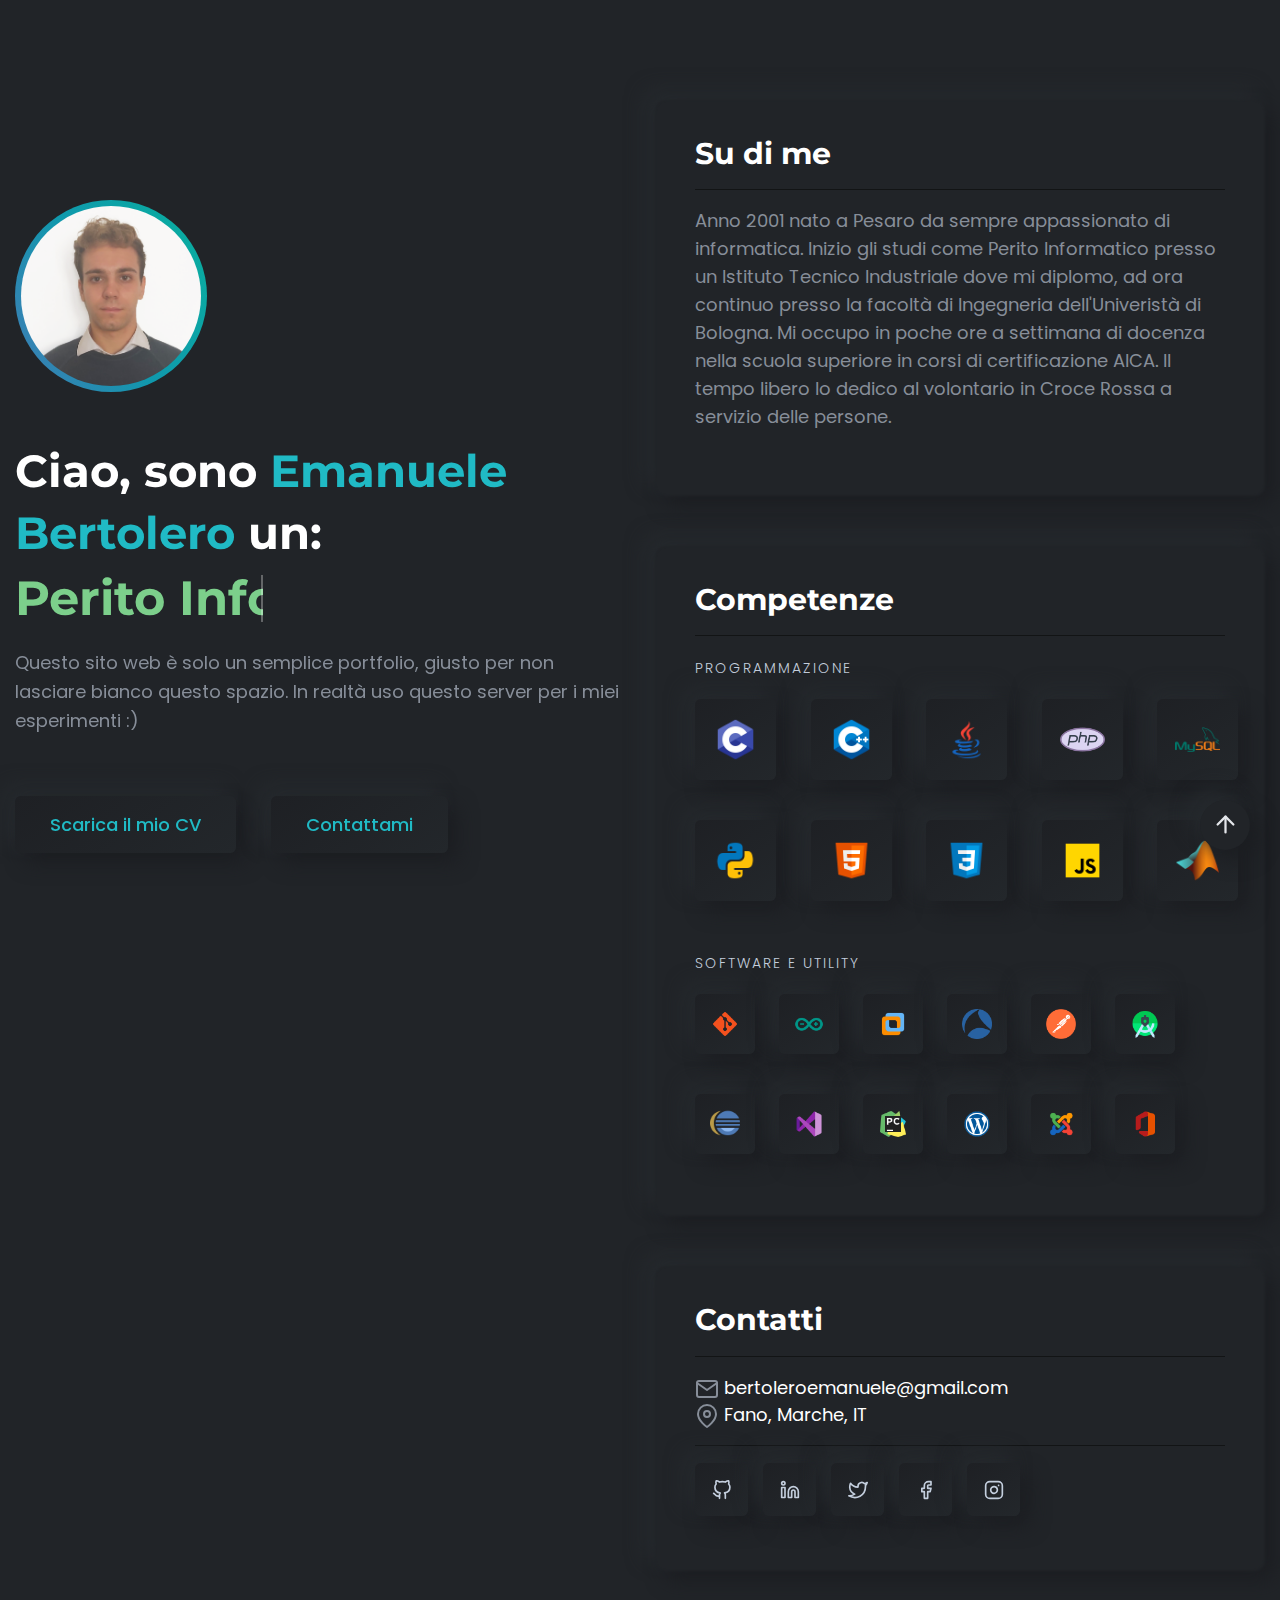
==== index.html @ 9f3b259e "Added a site" ====
<!DOCTYPE html>
<html lang="en">

<head>
    <meta charset="utf-8">
    <meta http-equiv="x-ua-compatible" content="ie=edge">
    <title>Emanuele Bertolero</title>
    <meta name="robots" content="noindex, follow" />
    <meta name="description" content="">
    <meta name="viewport" content="width=device-width, initial-scale=1, shrink-to-fit=no">
    <!-- Favicon -->
    <link rel="shortcut icon" type="image/x-icon" href="assets/images/favicon.ico">
    <!-- CSS 
    ============================================ -->
    <link rel="stylesheet" href="assets/css/vendor/bootstrap.min.css">
    <link rel="stylesheet" href="assets/css/vendor/slick.css">
    <link rel="stylesheet" href="assets/css/vendor/slick-theme.css">
    <link rel="stylesheet" href="assets/css/vendor/aos.css">
    <link rel="stylesheet" href="assets/css/plugins/feature.css">
    <!-- Style css -->
    <link rel="stylesheet" href="assets/css/style.css">
</head>


<body class="template-color-1 home-sticky spybody" data-spy="scroll" data-target=".navbar-example2" data-offset="150">
    <main class="main-page-wrapper">
        <!-- start slider area -->
        <div class="rn-slider-area">
            <div class="container">
                <div class="row row--30 pt--100 pt_sm--50">
                    <div class="col-lg-6">
                        <div class="d-flex flex-wrap align-content-start h-100">
                            <div class="sticky-top-slider position-sticky sticky-top rbt-sticky-top-adjust-two">
                                <div class="banner-details-wrapper-sticky slide">
                                    <div class="thumbnail gradient-border gradient-animation" style="margin-bottom: 18px;padding: 6px; display: inline-block;">
                                        <img id="border" class="gradient-border" src="assets/images/logo/emanuele.png" alt="Personal Portfolio" style="border: none !important; box-shadow: none !important;">
                                    </div>
                                    <div class="banner-title-area pt--30">
                                        <h1 class="title">Ciao, sono <span>Emanuele <br> Bertolero</span> un: <br>
                                            <span class="header-caption" id="page-top">
                                                <span class="cd-headline clip is-full-width">
                                                    <span class="cd-words-wrapper" style="width: 238.399px; overflow: hidden; color: #7CCF8B !important">
                                                        <b class="is-visible">Perito Informatico</b>
                                                        <b class="is-hidden">Studente di Ingegneria</b>
                                                    </span>
                                            </span>
                                            </span>
                                        </h1>
                                        <p class="disc">Questo sito web è solo un semplice portfolio, giusto per non lasciare bianco questo spazio. In realtà uso questo server per i miei esperimenti :)</p>
                                    </div>
                                    <div class="button-group text-center text-md-left pt--60 pt_md--40 pt_sm--40">
                                        <a class="rn-btn" href="#"><span>Scarica il mio CV</span></a>
                                        <a class="rn-btn" href="#contacts"><span>Contattami</span></a>
                                    </div>
                                </div>
                            </div>
                        </div>
                    </div>
                    <div class="col-lg-6">
                        <div class="sticky-home-wrapper">

                            <!-- about area -->
                            <div class="rn-about-area section-height">
                                <div class="inner">
                                    <h5 class="title">
                                        Su di me
                                    </h5>
                                    <p class="about-disc">
                                        Anno 2001 nato a Pesaro da sempre appassionato di informatica.
                                        Inizio gli studi come Perito Informatico presso un Istituto Tecnico Industriale dove mi diplomo,
                                        ad ora continuo presso la facoltà di Ingegneria dell'Univeristà di Bologna.
                                        Mi occupo in poche ore a settimana di docenza nella scuola superiore in corsi di certificazione AICA.
                                        Il tempo libero lo dedico al volontario in Croce Rossa a servizio delle persone.
                                    </p>
                                </div>
                            </div>
                            <!-- about area end -->

                            <!-- Start skiull area -->
                            <div class="rn-skill-area section-height">
                                <div class="inner slide">
                                    <h5 class="title">
                                        Competenze
                                    </h5>
                                    <div class="skill-share-inner pt--100">
                                        <span class="title">Programmazione</span>
                                        <ul class="skill-share d-flex liststyle">
                                            <li title="C"><img src="assets/images/icons/c.png" alt="C"></li>
                                            <li title="C++"><img src="assets/images/icons/c++.png" alt="C++"></li>
                                            <li title="Java"><img src="assets/images/icons/java.png" alt="Java"></li>
                                            <li title="PHP"><img src="assets/images/icons/php.png" alt="PHP"></li>
                                            <li title="MySQL"><img src="assets/images/icons/mysql.png" alt="MySQL"></li>
                                            <li title="Python"><img src="assets/images/icons/python.png" alt="Python"></li>
                                            <li title="HTML"><img src="assets/images/icons/html5.png" alt="HTML 5"></li>
                                            <li title="CSS"><img src="assets/images/icons/css3.png" alt="CSS 3"></li>
                                            <li title="JavaScript"><img src="assets/images/icons/js.png" alt="JS"></li>
                                            <li title="MatLab"><img src="assets/images/icons/matlab.png" alt="MatLab"></li>
                                        </ul>
                                    </div>
                                    <div class="skill-share-inner skill-share-inner-width margin-top-25">
                                        <span class="title">Software e utility</span>
                                        <ul class="skill-share d-flex liststyle">
                                            <li title="Git"><img src="assets/images/icons/git.png" alt="Git"></li>
                                            <li title="Arduino"><img src="assets/images/icons/arduino.png" alt="Arduino"></li>
                                            <li title="VMWare"><img src="assets/images/icons/vmware.png" alt="VMWare"></li>
                                            <li title="Wireshark"><img src="assets/images/icons/wireshark.png" alt="Wireshark"></li>
                                            <li title="PostMan"><img src="assets/images/icons/postman.png" alt="PostMan"></li>
                                            <li title="Android Studio"><img src="assets/images/icons/androidstudio.png" alt="Android Studio"></li>
                                            <li title="Eclipse"><img src="assets/images/icons/eclipse.png" alt="Eclipse"></li>
                                            <li title="Visual Studio"><img src="assets/images/icons/vs.png" alt="Visual Studio"></li>
                                            <li title="PyCharm"><img src="assets/images/icons/pycharm.png" alt="PyCharm"></li>
                                            <li title="Wordpress"><img src="assets/images/icons/wordpress.png" alt="Wordpress"></li>
                                            <li title="Joomla"><img src="assets/images/icons/joomla.png" alt="Joomla"></li>
                                            <li title="Office"><img src="assets/images/icons/office.png" alt="Office"></li>
                                        </ul>
                                    </div>
                                </div>
                            </div>

                            
                            <!-- contacts area -->
                            <div class="rn-about-area section-height" id="contacts">
                                <div class="inner">
                                    <h5 class="title">
                                        Contatti
                                    </h5>
                                    <div class="user-info-footer">
                                        <div class="info">
                                            <svg xmlns="http://www.w3.org/2000/svg" width="24" height="24" viewBox="0 0 24 24" fill="none" stroke="currentColor" stroke-width="2" stroke-linecap="round" stroke-linejoin="round" class="feather feather-mail"><path d="M4 4h16c1.1 0 2 .9 2 2v12c0 1.1-.9 2-2 2H4c-1.1 0-2-.9-2-2V6c0-1.1.9-2 2-2z"></path><polyline points="22,6 12,13 2,6"></polyline></svg>
                                            <a href="mailto:bertoleroemanuele@gmail.com">bertoleroemanuele@gmail.com</a>
                                        </div>
                                        <div class="info">
                                            <svg xmlns="http://www.w3.org/2000/svg" width="24" height="24" viewBox="0 0 24 24" fill="none" stroke="currentColor" stroke-width="2" stroke-linecap="round" stroke-linejoin="round" class="feather feather-map-pin"><path d="M21 10c0 7-9 13-9 13s-9-6-9-13a9 9 0 0 1 18 0z"></path><circle cx="12" cy="10" r="3"></circle></svg>
                                            <span style="color: #ffffff;">Fano, Marche, IT</span>
                                        </div>                                       
                                    </div>
                                    <h5 class="title">
                                    </h5>
                                    <!-- social sharea area -->
                                    <div class="social-share-style-1 mt--40" style="border: none !important;padding: 0px !important; margin: 0px !important;">
                                        <ul class="social-share d-flex liststyle">
                                            <li class="github"><a href="https://github.com/brtmnl" target="_blank"><svg xmlns="http://www.w3.org/2000/svg" width="24" height="24" viewBox="0 0 24 24" fill="none" stroke="currentColor" stroke-width="2" stroke-linecap="round" stroke-linejoin="round" class="feather feather-github">
                                                <path d="M9 19c-5 1.5-5-2.5-7-3m14 6v-3.87a3.37 3.37 0 0 0-.94-2.61c3.14-.35 6.44-1.54 6.44-7A5.44 5.44 0 0 0 20 4.77 5.07 5.07 0 0 0 19.91 1S18.73.65 16 2.48a13.38 13.38 0 0 0-7 0C6.27.65 5.09 1 5.09 1A5.07 5.07 0 0 0 5 4.77a5.44 5.44 0 0 0-1.5 3.78c0 5.42 3.3 6.61 6.44 7A3.37 3.37 0 0 0 9 18.13V22"></path></svg></a>
                                            </li>
                                            <li class="linkedin"><a href="https://www.linkedin.com/in/emanuele-bertolero/" target="_blank"><svg xmlns="http://www.w3.org/2000/svg" width="24" height="24" viewBox="0 0 24 24" fill="none" stroke="currentColor" stroke-width="2" stroke-linecap="round" stroke-linejoin="round" class="feather feather-linkedin">
                                                <path d="M16 8a6 6 0 0 1 6 6v7h-4v-7a2 2 0 0 0-2-2 2 2 0 0 0-2 2v7h-4v-7a6 6 0 0 1 6-6z"></path>
                                                <rect x="2" y="9" width="4" height="12"></rect>
                                                <circle cx="4" cy="4" r="2"></circle>
                                            </svg></a>
                                            </li>
                                            <li class="twitter"><a href="https://twitter.com/brtmnl" target="_blank"><svg xmlns="http://www.w3.org/2000/svg" width="24" height="24" viewBox="0 0 24 24" fill="none" stroke="currentColor" stroke-width="2" stroke-linecap="round" stroke-linejoin="round" class="feather feather-twitter">
                                                <path d="M23 3a10.9 10.9 0 0 1-3.14 1.53 4.48 4.48 0 0 0-7.86 3v1A10.66 10.66 0 0 1 3 4s-4 9 5 13a11.64 11.64 0 0 1-7 2c9 5 20 0 20-11.5a4.5 4.5 0 0 0-.08-.83A7.72 7.72 0 0 0 23 3z"></path></svg></a>
                                            </li>
                                            <li class="facebook"><a href="https://www.facebook.com/brtmnl/" target="_blank"><svg xmlns="http://www.w3.org/2000/svg" width="24" height="24" viewBox="0 0 24 24" fill="none" stroke="currentColor" stroke-width="2" stroke-linecap="round" stroke-linejoin="round" class="feather feather-facebook">
                                                        <path d="M18 2h-3a5 5 0 0 0-5 5v3H7v4h3v8h4v-8h3l1-4h-4V7a1 1 0 0 1 1-1h3z"></path>
                                                    </svg></a>
                                            </li>
                                            <li class="instagram"><a href="https://www.instagram.com/brt.mnl/" target="_blank"><svg xmlns="http://www.w3.org/2000/svg" width="24" height="24" viewBox="0 0 24 24" fill="none" stroke="currentColor" stroke-width="2" stroke-linecap="round" stroke-linejoin="round" class="feather feather-instagram">
                                                        <rect x="2" y="2" width="20" height="20" rx="5" ry="5"></rect>
                                                        <path d="M16 11.37A4 4 0 1 1 12.63 8 4 4 0 0 1 16 11.37z"></path>
                                                        <line x1="17.5" y1="6.5" x2="17.51" y2="6.5"></line>
                                                    </svg></a>
                                            </li>
                                        </ul>
                                    </div>
                                    <!-- end -->
                            </div>
                            <!-- contacts area end -->

                        </div>
                    </div>
                </div>
            </div>
        </div>
        <!-- End slider area -->

        <!-- Back to  top Start -->
        <div class="backto-top">
            <div>
                <i data-feather="arrow-up"></i>
            </div>
        </div>
        <!-- Back to top end -->

    </main>
    <!-- JS ============================================ -->
    <script src="assets/js/vendor/jquery.js"></script>
    <script src="assets/js/vendor/modernizer.min.js"></script>
    <script src="assets/js/vendor/feather.min.js"></script>
    <script src="assets/js/vendor/slick.min.js"></script>
    <script src="assets/js/vendor/bootstrap.js"></script>
    <script src="assets/js/vendor/text-type.js"></script>
    <script src="assets/js/vendor/wow.js"></script>
    <script src="assets/js/vendor/aos.js"></script>
    <script src="assets/js/vendor/particles.js"></script>
    <!-- main JS -->
    <script src="assets/js/main.js"></script>
</body>

</html>
---- assets/css/plugins/feature.css ----
@font-face{font-family:'Feather';src:url('../../fonts/Feather.ttf?sdxovp') format('truetype'),url('../../fonts/Feather.woff?sdxovp') format('woff'),url('../../fonts/Feather.svg?sdxovp#Feather') format('svg');font-weight:normal;font-style:normal}[class^="feather-"],[class*=" feather-"]{font-family:'feather' !important;speak:none;font-style:normal;font-weight:normal;font-variant:normal;text-transform:none;line-height:1;-webkit-font-smoothing:antialiased;-moz-osx-font-smoothing:grayscale}.feather-activity:before{content:"\e900"}.feather-airplay:before{content:"\e901"}.feather-alecirclert-:before{content:"\e902"}.feather-alert-octagon:before{content:"\e903"}.feather-alert-triangle:before{content:"\e904"}.feather-align-center:before{content:"\e905"}.feather-align-justify:before{content:"\e906"}.feather-align-left:before{content:"\e907"}.feather-align-right:before{content:"\e908"}.feather-anchor:before{content:"\e909"}.feather-aperture:before{content:"\e90a"}.feather-archive:before{content:"\e90b"}.feather-arrow-down:before{content:"\e90c"}.feather-arrow-down-circle:before{content:"\e90d"}.feather-arrow-down-left:before{content:"\e90e"}.feather-arrow-down-right:before{content:"\e90f"}.feather-arrow-left:before{content:"\e910"}.feather-arrow-left-circle:before{content:"\e911"}.feather-arrow-right:before{content:"\e912"}.feather-arrow-right-circle:before{content:"\e913"}.feather-arrow-up:before{content:"\e914"}.feather-arrow-up-circle:before{content:"\e915"}.feather-arrow-up-left:before{content:"\e916"}.feather-arrow-up-right:before{content:"\e917"}.feather-at-sign:before{content:"\e918"}.feather-award:before{content:"\e919"}.feather-bar-chart:before{content:"\e91a"}.feather-bar-chart-2:before{content:"\e91b"}.feather-battery:before{content:"\e91c"}.feather-battery-charging:before{content:"\e91d"}.feather-bell:before{content:"\e91e"}.feather-bell-off:before{content:"\e91f"}.feather-bluetooth:before{content:"\e920"}.feather-bold:before{content:"\e921"}.feather-book:before{content:"\e922"}.feather-book-open:before{content:"\e923"}.feather-bookmark:before{content:"\e924"}.feather-box:before{content:"\e925"}.feather-briefcase:before{content:"\e926"}.feather-calendar:before{content:"\e927"}.feather-camera:before{content:"\e928"}.feather-camera-off:before{content:"\e929"}.feather-cast:before{content:"\e92a"}.feather-check:before{content:"\e92b"}.feather-check-circle:before{content:"\e92c"}.feather-check-square:before{content:"\e92d"}.feather-chevron-down:before{content:"\e92e"}.feather-chevron-left:before{content:"\e92f"}.feather-chevron-right:before{content:"\e930"}.feather-chevron-up:before{content:"\e931"}.feather-chevrons-down:before{content:"\e932"}.feather-chevrons-left:before{content:"\e933"}.feather-chevrons-right:before{content:"\e934"}.feather-chevrons-up:before{content:"\e935"}.feather-chrome:before{content:"\e936"}.feather-circle:before{content:"\e937"}.feather-clipboard:before{content:"\e938"}.feather-clock:before{content:"\e939"}.feather-cloud:before{content:"\e93a"}.feather-cloud-drizzle:before{content:"\e93b"}.feather-cloud-lightning:before{content:"\e93c"}.feather-cloud-off:before{content:"\e93d"}.feather-cloud-rain:before{content:"\e93e"}.feather-cloud-snow:before{content:"\e93f"}.feather-code:before{content:"\e940"}.feather-codepen:before{content:"\e941"}.feather-command:before{content:"\e942"}.feather-compass:before{content:"\e943"}.feather-copy:before{content:"\e944"}.feather-corner-down-left:before{content:"\e945"}.feather-corner-down-right:before{content:"\e946"}.feather-corner-left-down:before{content:"\e947"}.feather-corner-left-up:before{content:"\e948"}.feather-corner-right-down:before{content:"\e949"}.feather-corner-right-up:before{content:"\e94a"}.feather-corner-up-left:before{content:"\e94b"}.feather-corner-up-right:before{content:"\e94c"}.feather-cpu:before{content:"\e94d"}.feather-credit-card:before{content:"\e94e"}.feather-crop:before{content:"\e94f"}.feather-crosshair:before{content:"\e950"}.feather-database:before{content:"\e951"}.feather-delete:before{content:"\e952"}.feather-disc:before{content:"\e953"}.feather-dollar-sign:before{content:"\e954"}.feather-download:before{content:"\e955"}.feather-download-cloud:before{content:"\e956"}.feather-droplet:before{content:"\e957"}.feather-edit:before{content:"\e958"}.feather-edit-2:before{content:"\e959"}.feather-edit-3:before{content:"\e95a"}.feather-external-link:before{content:"\e95b"}.feather-eye:before{content:"\e95c"}.feather-eye-off:before{content:"\e95d"}.feather-facebook:before{content:"\e95e"}.feather-fast-forward:before{content:"\e95f"}.feather-feather:before{content:"\e960"}.feather-file:before{content:"\e961"}.feather-file-minus:before{content:"\e962"}.feather-file-plus:before{content:"\e963"}.feather-file-text:before{content:"\e964"}.feather-film:before{content:"\e965"}.feather-filter:before{content:"\e966"}.feather-flag:before{content:"\e967"}.feather-folder:before{content:"\e968"}.feather-folder-minus:before{content:"\e969"}.feather-folder-plus:before{content:"\e96a"}.feather-gift:before{content:"\e96b"}.feather-git-branch:before{content:"\e96c"}.feather-git-commit:before{content:"\e96d"}.feather-git-merge:before{content:"\e96e"}.feather-git-pull-request:before{content:"\e96f"}.feather-github:before{content:"\e970"}.feather-gitlab:before{content:"\e971"}.feather-globe:before{content:"\e972"}.feather-grid:before{content:"\e973"}.feather-hard-drive:before{content:"\e974"}.feather-hash:before{content:"\e975"}.feather-headphones:before{content:"\e976"}.feather-heart:before{content:"\e977"}.feather-help-circle:before{content:"\e978"}.feather-home:before{content:"\e979"}.feather-image:before{content:"\e97a"}.feather-inbox:before{content:"\e97b"}.feather-info:before{content:"\e97c"}.feather-instagram:before{content:"\e97d"}.feather-italic:before{content:"\e97e"}.feather-layers:before{content:"\e97f"}.feather-layout:before{content:"\e980"}.feather-life-buoy:before{content:"\e981"}.feather-link:before{content:"\e982"}.feather-link-2:before{content:"\e983"}.feather-linkedin:before{content:"\e984"}.feather-list:before{content:"\e985"}.feather-loader:before{content:"\e986"}.feather-lock:before{content:"\e987"}.feather-log-in:before{content:"\e988"}.feather-log-out:before{content:"\e989"}.feather-mail:before{content:"\e98a"}.feather-map:before{content:"\e98b"}.feather-map-pin:before{content:"\e98c"}.feather-maximize:before{content:"\e98d"}.feather-maximize-2:before{content:"\e98e"}.feather-menu:before{content:"\e98f"}.feather-message-circle:before{content:"\e990"}.feather-message-square:before{content:"\e991"}.feather-mic:before{content:"\e992"}.feather-mic-off:before{content:"\e993"}.feather-minimize:before{content:"\e994"}.feather-minimize-2:before{content:"\e995"}.feather-minus:before{content:"\e996"}.feather-minus-circle:before{content:"\e997"}.feather-minus-square:before{content:"\e998"}.feather-monitor:before{content:"\e999"}.feather-moon:before{content:"\e99a"}.feather-more-horizontal:before{content:"\e99b"}.feather-more-vertical:before{content:"\e99c"}.feather-move:before{content:"\e99d"}.feather-music:before{content:"\e99e"}.feather-navigation:before{content:"\e99f"}.feather-navigation-2:before{content:"\e9a0"}.feather-octagon:before{content:"\e9a1"}.feather-package:before{content:"\e9a2"}.feather-paperclip:before{content:"\e9a3"}.feather-pause:before{content:"\e9a4"}.feather-pause-circle:before{content:"\e9a5"}.feather-percent:before{content:"\e9a6"}.feather-phone:before{content:"\e9a7"}.feather-phone-call:before{content:"\e9a8"}.feather-phone-forwarded:before{content:"\e9a9"}.feather-phone-incoming:before{content:"\e9aa"}.feather-phone-missed:before{content:"\e9ab"}.feather-phone-off:before{content:"\e9ac"}.feather-phone-outgoing:before{content:"\e9ad"}.feather-pie-chart:before{content:"\e9ae"}.feather-play:before{content:"\e9af"}.feather-play-circle:before{content:"\e9b0"}.feather-plus:before{content:"\e9b1"}.feather-plus-circle:before{content:"\e9b2"}.feather-plus-square:before{content:"\e9b3"}.feather-pocket:before{content:"\e9b4"}.feather-power:before{content:"\e9b5"}.feather-printer:before{content:"\e9b6"}.feather-radio:before{content:"\e9b7"}.feather-refresh-ccw:before{content:"\e9b8"}.feather-refresh-cw:before{content:"\e9b9"}.feather-repeat:before{content:"\e9ba"}.feather-rewind:before{content:"\e9bb"}.feather-rotate-ccw:before{content:"\e9bc"}.feather-rotate-cw:before{content:"\e9bd"}.feather-rss:before{content:"\e9be"}.feather-save:before{content:"\e9bf"}.feather-scissors:before{content:"\e9c0"}.feather-search:before{content:"\e9c1"}.feather-send:before{content:"\e9c2"}.feather-server:before{content:"\e9c3"}.feather-settings:before{content:"\e9c4"}.feather-share:before{content:"\e9c5"}.feather-share-2:before{content:"\e9c6"}.feather-shield:before{content:"\e9c7"}.feather-shield-off:before{content:"\e9c8"}.feather-shopping-bag:before{content:"\e9c9"}.feather-shopping-cart:before{content:"\e9ca"}.feather-shuffle:before{content:"\e9cb"}.feather-sidebar:before{content:"\e9cc"}.feather-skip-back:before{content:"\e9cd"}.feather-skip-forward:before{content:"\e9ce"}.feather-slack:before{content:"\e9cf"}.feather-slash:before{content:"\e9d0"}.feather-sliders:before{content:"\e9d1"}.feather-smartphone:before{content:"\e9d2"}.feather-speaker:before{content:"\e9d3"}.feather-square:before{content:"\e9d4"}.feather-star:before{content:"\e9d5"}.feather-stop-circle:before{content:"\e9d6"}.feather-sun:before{content:"\e9d7"}.feather-sunrise:before{content:"\e9d8"}.feather-sunset:before{content:"\e9d9"}.feather-tablet:before{content:"\e9da"}.feather-tag:before{content:"\e9db"}.feather-target:before{content:"\e9dc"}.feather-terminal:before{content:"\e9dd"}.feather-thermometer:before{content:"\e9de"}.feather-thumbs-down:before{content:"\e9df"}.feather-thumbs-up:before{content:"\e9e0"}.feather-toggle-left:before{content:"\e9e1"}.feather-toggle-right:before{content:"\e9e2"}.feather-trash:before{content:"\e9e3"}.feather-trash-2:before{content:"\e9e4"}.feather-trending-down:before{content:"\e9e5"}.feather-trending-up:before{content:"\e9e6"}.feather-triangle:before{content:"\e9e7"}.feather-truck:before{content:"\e9e8"}.feather-tv:before{content:"\e9e9"}.feather-twitter:before{content:"\e9ea"}.feather-type:before{content:"\e9eb"}.feather-umbrella:before{content:"\e9ec"}.feather-underline:before{content:"\e9ed"}.feather-unlock:before{content:"\e9ee"}.feather-upload:before{content:"\e9ef"}.feather-upload-cloud:before{content:"\e9f0"}.feather-user:before{content:"\e9f1"}.feather-user-check:before{content:"\e9f2"}.feather-user-minus:before{content:"\e9f3"}.feather-user-plus:before{content:"\e9f4"}.feather-user-x:before{content:"\e9f5"}.feather-users:before{content:"\e9f6"}.feather-video:before{content:"\e9f7"}.feather-video-off:before{content:"\e9f8"}.feather-voicemail:before{content:"\e9f9"}.feather-volume:before{content:"\e9fa"}.feather-volume-1:before{content:"\e9fb"}.feather-volume-2:before{content:"\e9fc"}.feather-volume-x:before{content:"\e9fd"}.feather-watch:before{content:"\e9fe"}.feather-wifi:before{content:"\e9ff"}.feather-wifi-off:before{content:"\ea00"}.feather-wind:before{content:"\ea01"}.feather-x:before{content:"\ea02"}.feather-x-circle:before{content:"\ea03"}.feather-x-square:before{content:"\ea04"}.feather-youtube:before{content:"\ea05"}.feather-zap:before{content:"\ea06"}.feather-zap-off:before{content:"\ea07"}.feather-zoom-in:before{content:"\ea08"}.feather-zoom-out:before{content:"\ea09"}
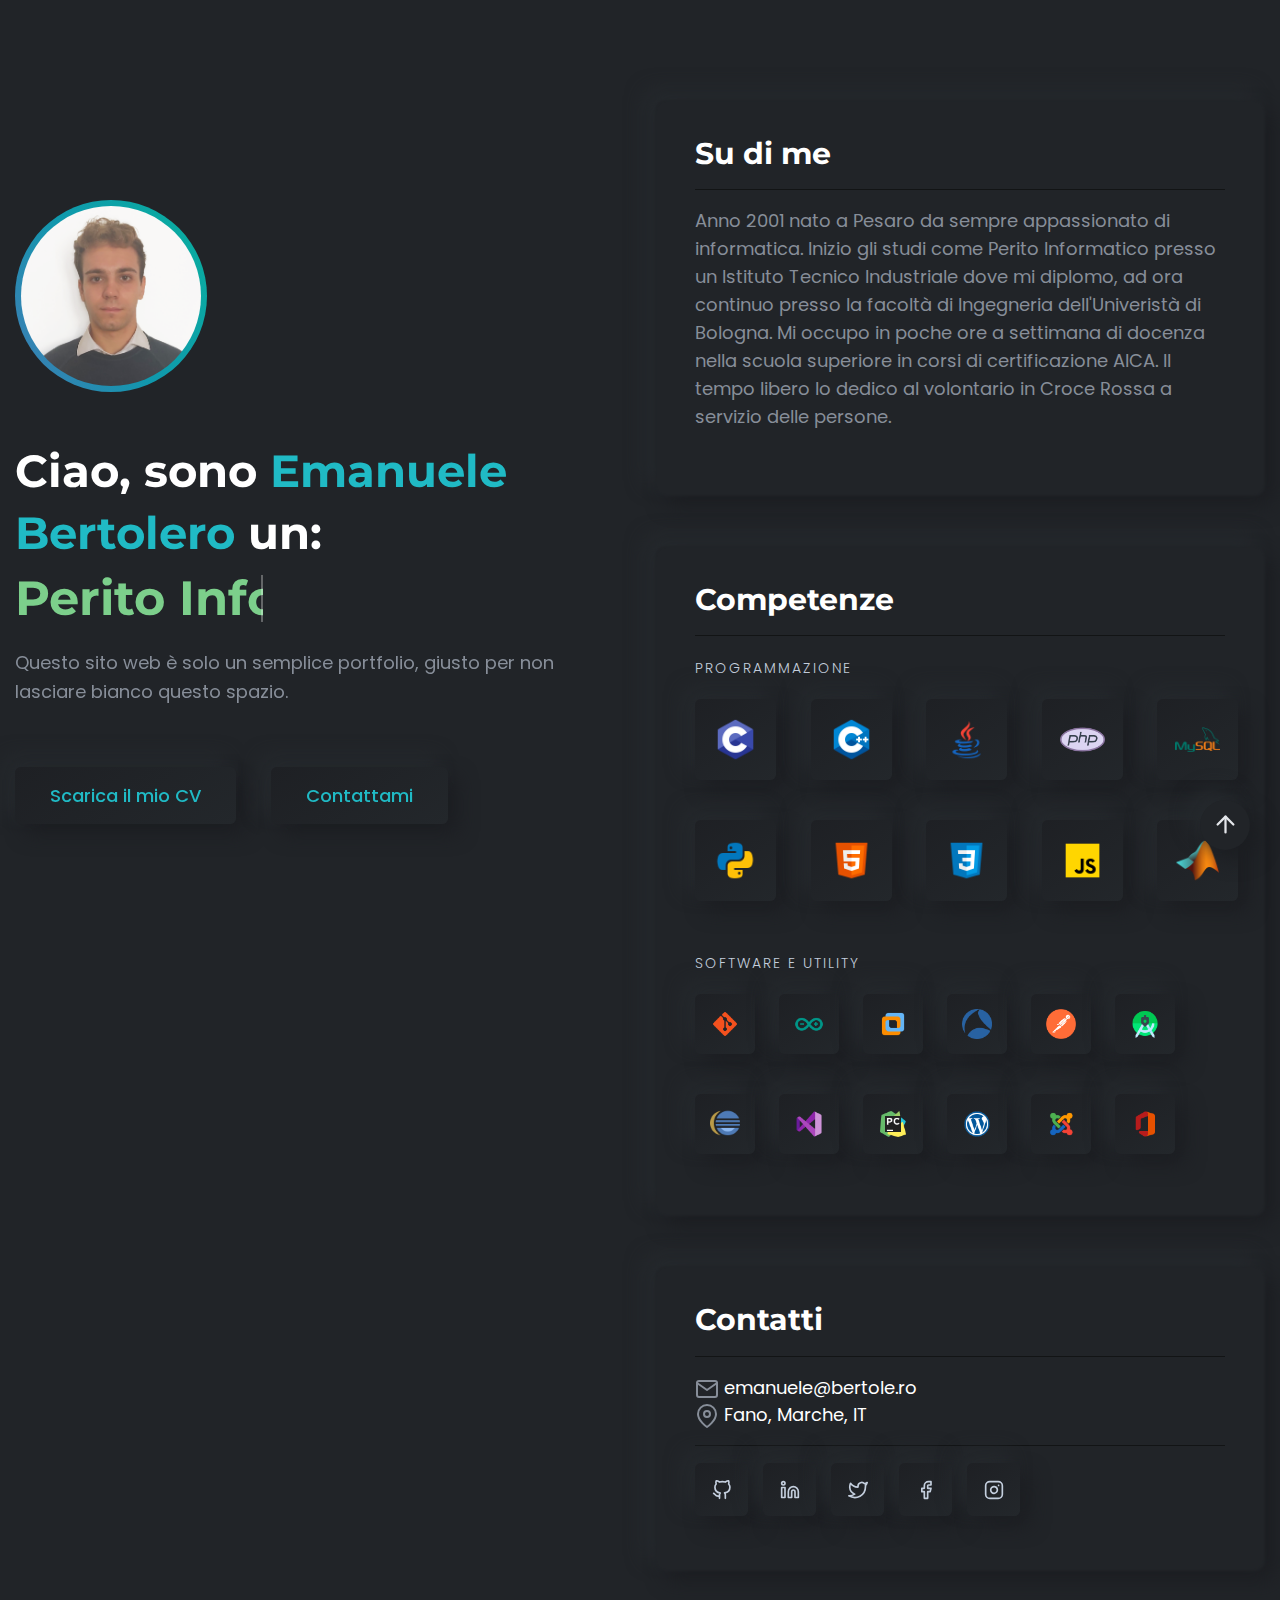
==== commit a3f91991: "Made some adjustments" ====
--- a/index.html
+++ b/index.html
@@ -46,10 +46,10 @@
                                             </span>
                                             </span>
                                         </h1>
-                                        <p class="disc">Questo sito web è solo un semplice portfolio, giusto per non lasciare bianco questo spazio. In realtà uso questo server per i miei esperimenti :)</p>
+                                        <p class="disc">Questo sito web è solo un semplice portfolio, giusto per non lasciare bianco questo spazio.</p>
                                     </div>
                                     <div class="button-group text-center text-md-left pt--60 pt_md--40 pt_sm--40">
-                                        <a class="rn-btn" href="#"><span>Scarica il mio CV</span></a>
+                                        <a class="rn-btn" href="https://github.com/brtmnl/brtmnl.github.io/raw/main/CV%20-%20Emanuele%20Bertolero.pdf"><span>Scarica il mio CV</span></a>
                                         <a class="rn-btn" href="#contacts"><span>Contattami</span></a>
                                     </div>
                                 </div>
@@ -127,7 +127,7 @@
                                     <div class="user-info-footer">
                                         <div class="info">
                                             <svg xmlns="http://www.w3.org/2000/svg" width="24" height="24" viewBox="0 0 24 24" fill="none" stroke="currentColor" stroke-width="2" stroke-linecap="round" stroke-linejoin="round" class="feather feather-mail"><path d="M4 4h16c1.1 0 2 .9 2 2v12c0 1.1-.9 2-2 2H4c-1.1 0-2-.9-2-2V6c0-1.1.9-2 2-2z"></path><polyline points="22,6 12,13 2,6"></polyline></svg>
-                                            <a href="mailto:bertoleroemanuele@gmail.com">bertoleroemanuele@gmail.com</a>
+                                            <a href="mailto:emanuele@bertole.ro">emanuele@bertole.ro</a>
                                         </div>
                                         <div class="info">
                                             <svg xmlns="http://www.w3.org/2000/svg" width="24" height="24" viewBox="0 0 24 24" fill="none" stroke="currentColor" stroke-width="2" stroke-linecap="round" stroke-linejoin="round" class="feather feather-map-pin"><path d="M21 10c0 7-9 13-9 13s-9-6-9-13a9 9 0 0 1 18 0z"></path><circle cx="12" cy="10" r="3"></circle></svg>
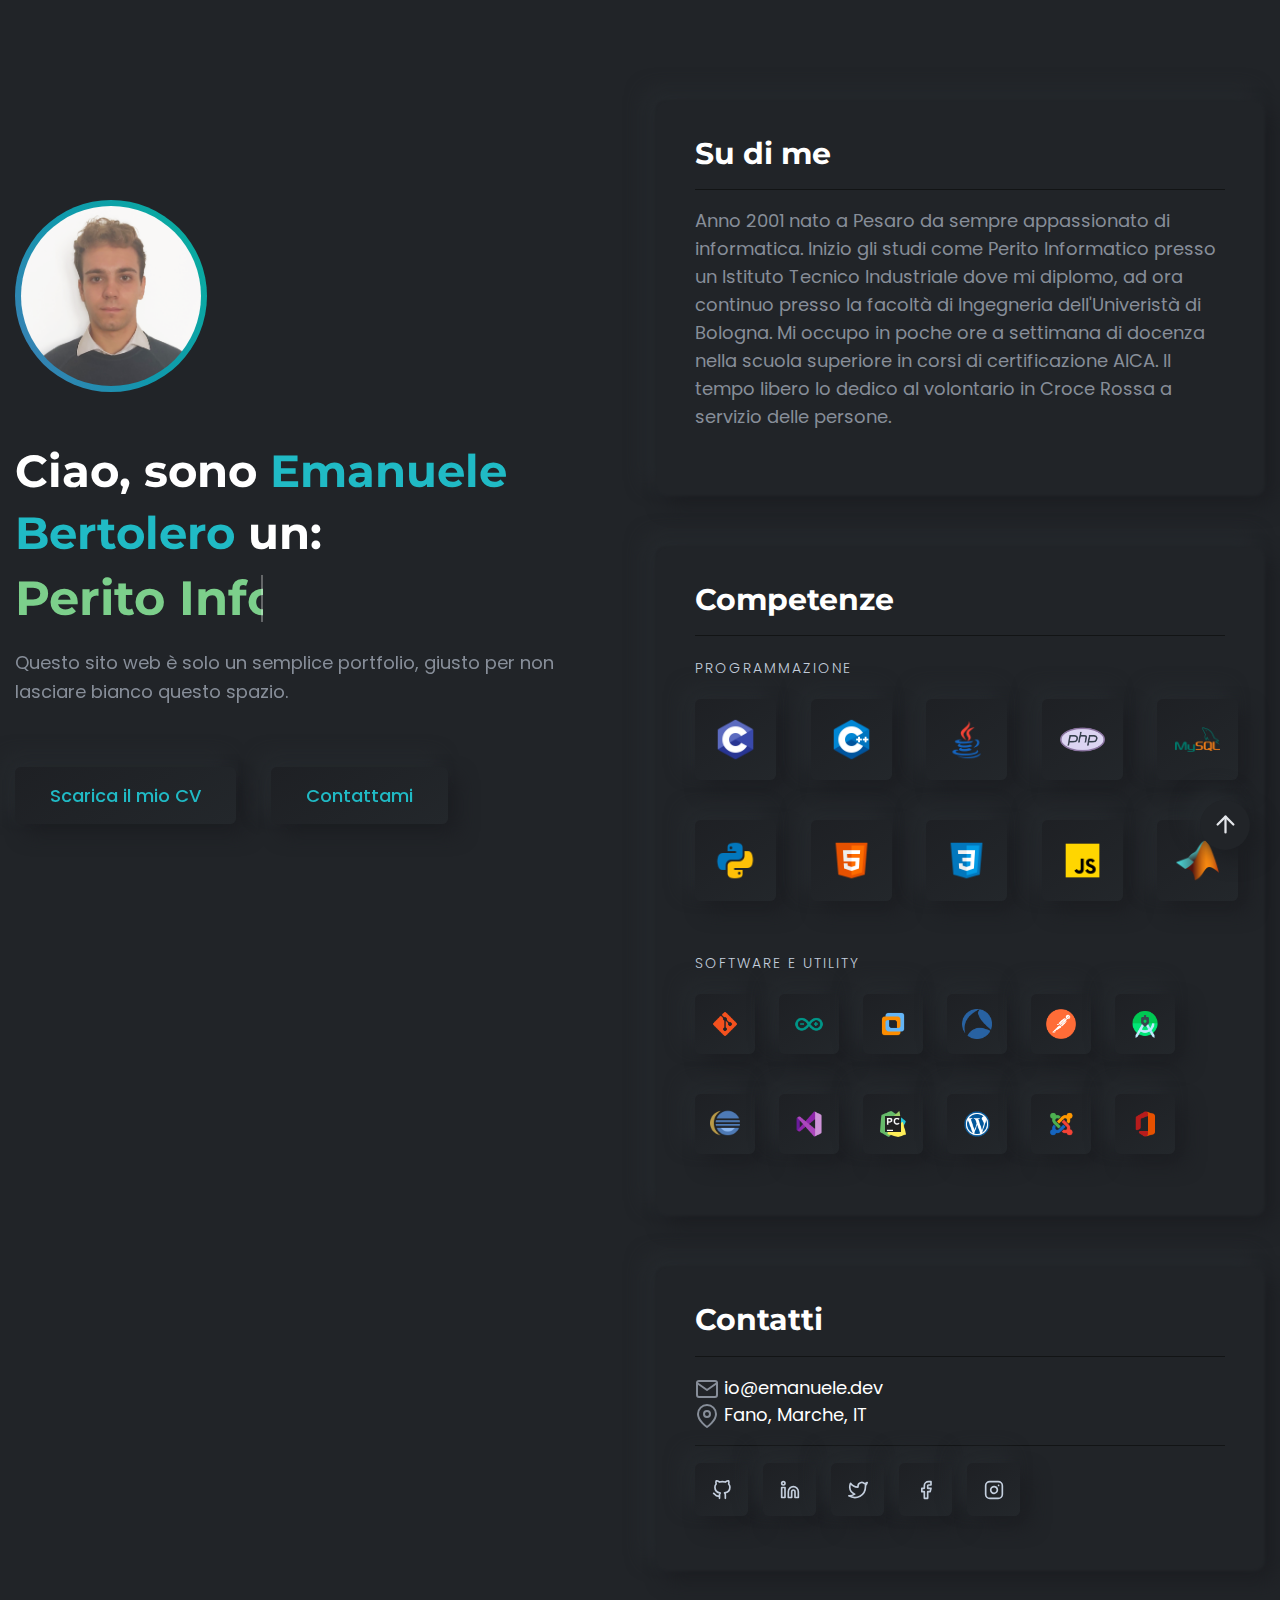
==== commit 9905ec97: "now profile pic is centered in smartphone and table" ====
--- a/index.html
+++ b/index.html
@@ -32,8 +32,10 @@
                         <div class="d-flex flex-wrap align-content-start h-100">
                             <div class="sticky-top-slider position-sticky sticky-top rbt-sticky-top-adjust-two">
                                 <div class="banner-details-wrapper-sticky slide">
-                                    <div class="thumbnail gradient-border gradient-animation" style="margin-bottom: 18px;padding: 6px; display: inline-block;">
-                                        <img id="border" class="gradient-border" src="assets/images/logo/emanuele.png" alt="Personal Portfolio" style="border: none !important; box-shadow: none !important;">
+                                    <div class="profile-picture-container d-flex justify-content-center justify-content-lg-start">
+                                        <div class="thumbnail gradient-border gradient-animation text-center" style="margin-bottom: 18px; padding: 6px; display: inline-block;">
+                                            <img id="border" class="gradient-border" src="assets/images/logo/emanuele.png" alt="Personal Portfolio" style="border: none !important; box-shadow: none !important;">
+                                        </div>
                                     </div>
                                     <div class="banner-title-area pt--30">
                                         <h1 class="title">Ciao, sono <span>Emanuele <br> Bertolero</span> un: <br>
@@ -127,7 +129,7 @@
                                     <div class="user-info-footer">
                                         <div class="info">
                                             <svg xmlns="http://www.w3.org/2000/svg" width="24" height="24" viewBox="0 0 24 24" fill="none" stroke="currentColor" stroke-width="2" stroke-linecap="round" stroke-linejoin="round" class="feather feather-mail"><path d="M4 4h16c1.1 0 2 .9 2 2v12c0 1.1-.9 2-2 2H4c-1.1 0-2-.9-2-2V6c0-1.1.9-2 2-2z"></path><polyline points="22,6 12,13 2,6"></polyline></svg>
-                                            <a href="mailto:emanuele@bertole.ro">emanuele@bertole.ro</a>
+                                            <a href="mailto:io@emanuele.dev">io@emanuele.dev</a>
                                         </div>
                                         <div class="info">
                                             <svg xmlns="http://www.w3.org/2000/svg" width="24" height="24" viewBox="0 0 24 24" fill="none" stroke="currentColor" stroke-width="2" stroke-linecap="round" stroke-linejoin="round" class="feather feather-map-pin"><path d="M21 10c0 7-9 13-9 13s-9-6-9-13a9 9 0 0 1 18 0z"></path><circle cx="12" cy="10" r="3"></circle></svg>
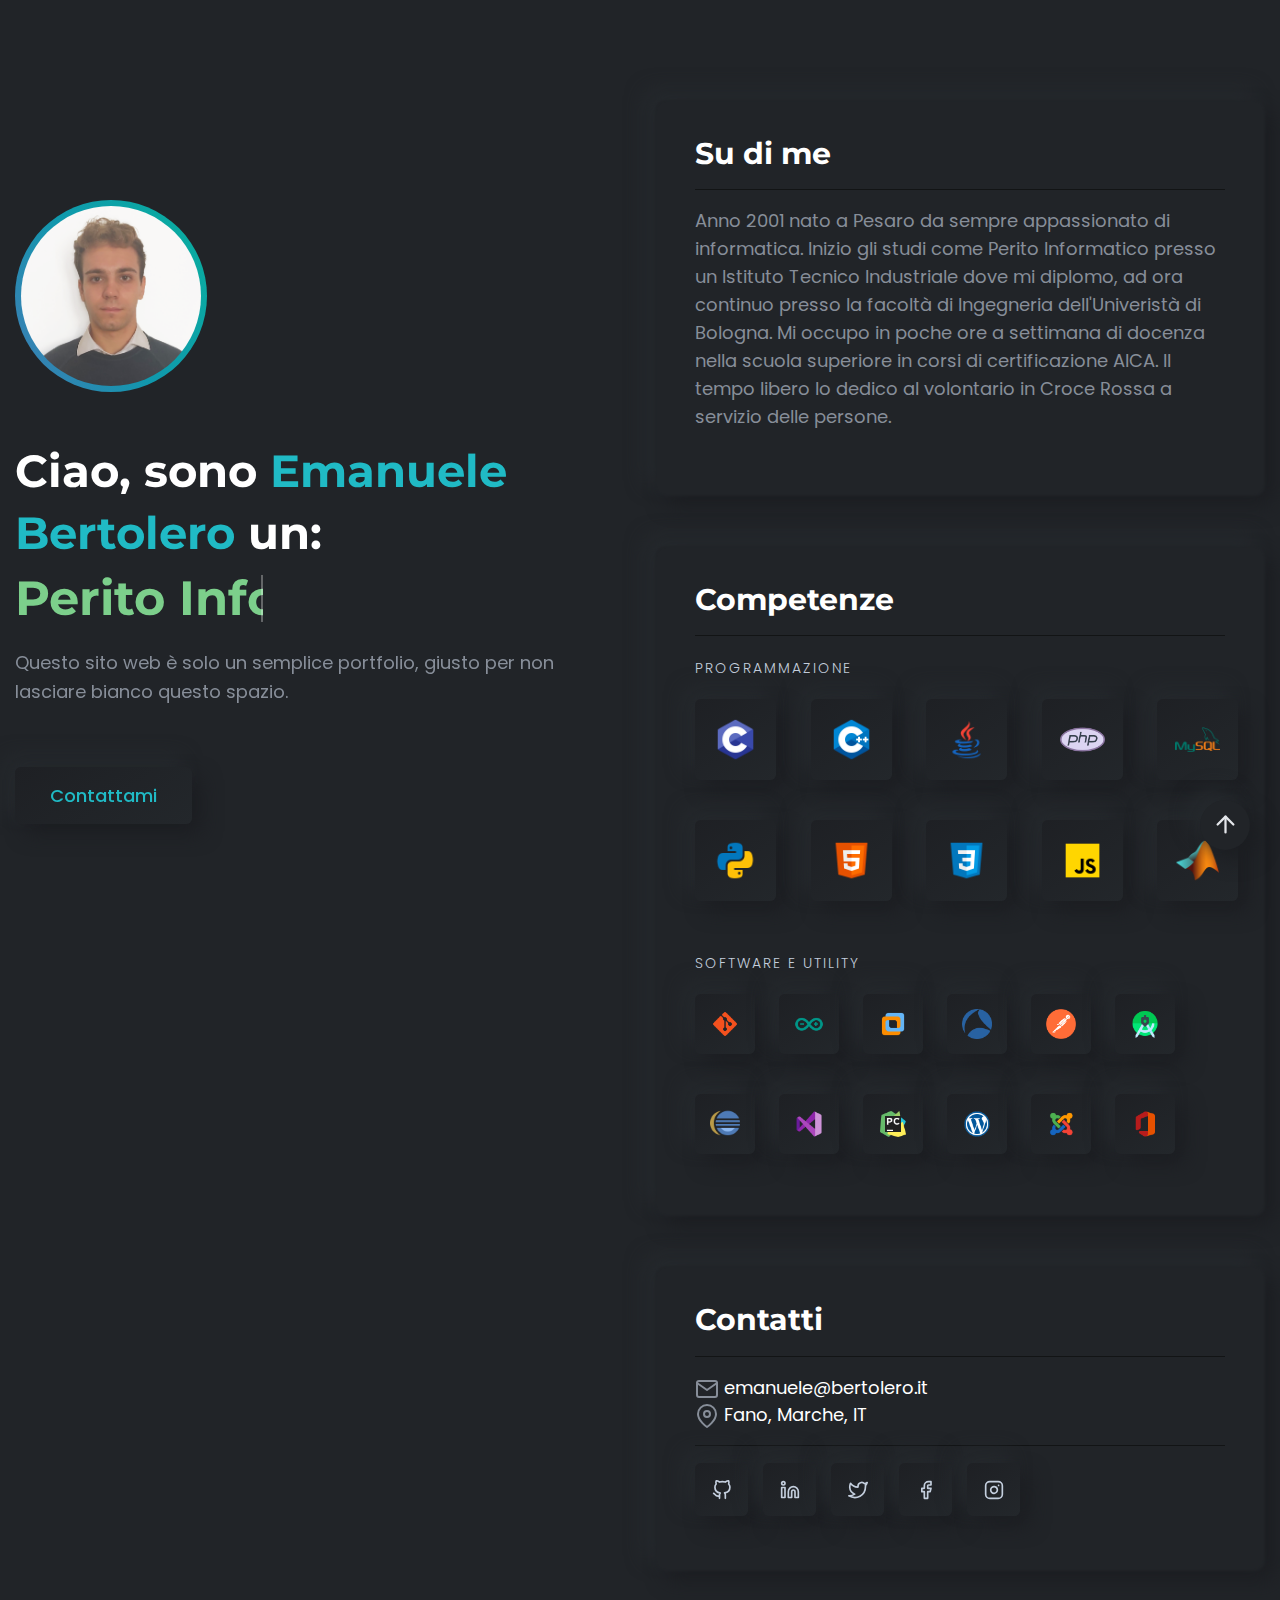
==== commit b737f472: "Update" ====
--- a/index.html
+++ b/index.html
@@ -44,6 +44,7 @@
                                                     <span class="cd-words-wrapper" style="width: 238.399px; overflow: hidden; color: #7CCF8B !important">
                                                         <b class="is-visible">Perito Informatico</b>
                                                         <b class="is-hidden">Studente di Ingegneria</b>
+                                                        <b class="is-hidden">Docente Tecnico Pratico</b>
                                                     </span>
                                             </span>
                                             </span>
@@ -51,7 +52,7 @@
                                         <p class="disc">Questo sito web è solo un semplice portfolio, giusto per non lasciare bianco questo spazio.</p>
                                     </div>
                                     <div class="button-group text-center text-md-left pt--60 pt_md--40 pt_sm--40">
-                                        <a class="rn-btn" href="https://github.com/brtmnl/brtmnl.github.io/raw/main/CV%20-%20Emanuele%20Bertolero.pdf"><span>Scarica il mio CV</span></a>
+                                        <!-- <a class="rn-btn" href="https://github.com/brtmnl/brtmnl.github.io/raw/main/CV%20-%20Emanuele%20Bertolero.pdf"><span>Scarica il mio CV</span></a> -->
                                         <a class="rn-btn" href="#contacts"><span>Contattami</span></a>
                                     </div>
                                 </div>
@@ -129,7 +130,7 @@
                                     <div class="user-info-footer">
                                         <div class="info">
                                             <svg xmlns="http://www.w3.org/2000/svg" width="24" height="24" viewBox="0 0 24 24" fill="none" stroke="currentColor" stroke-width="2" stroke-linecap="round" stroke-linejoin="round" class="feather feather-mail"><path d="M4 4h16c1.1 0 2 .9 2 2v12c0 1.1-.9 2-2 2H4c-1.1 0-2-.9-2-2V6c0-1.1.9-2 2-2z"></path><polyline points="22,6 12,13 2,6"></polyline></svg>
-                                            <a href="mailto:io@emanuele.dev">io@emanuele.dev</a>
+                                            <a href="mailto:emanuele@bertolero.it">emanuele@bertolero.it</a>
                                         </div>
                                         <div class="info">
                                             <svg xmlns="http://www.w3.org/2000/svg" width="24" height="24" viewBox="0 0 24 24" fill="none" stroke="currentColor" stroke-width="2" stroke-linecap="round" stroke-linejoin="round" class="feather feather-map-pin"><path d="M21 10c0 7-9 13-9 13s-9-6-9-13a9 9 0 0 1 18 0z"></path><circle cx="12" cy="10" r="3"></circle></svg>
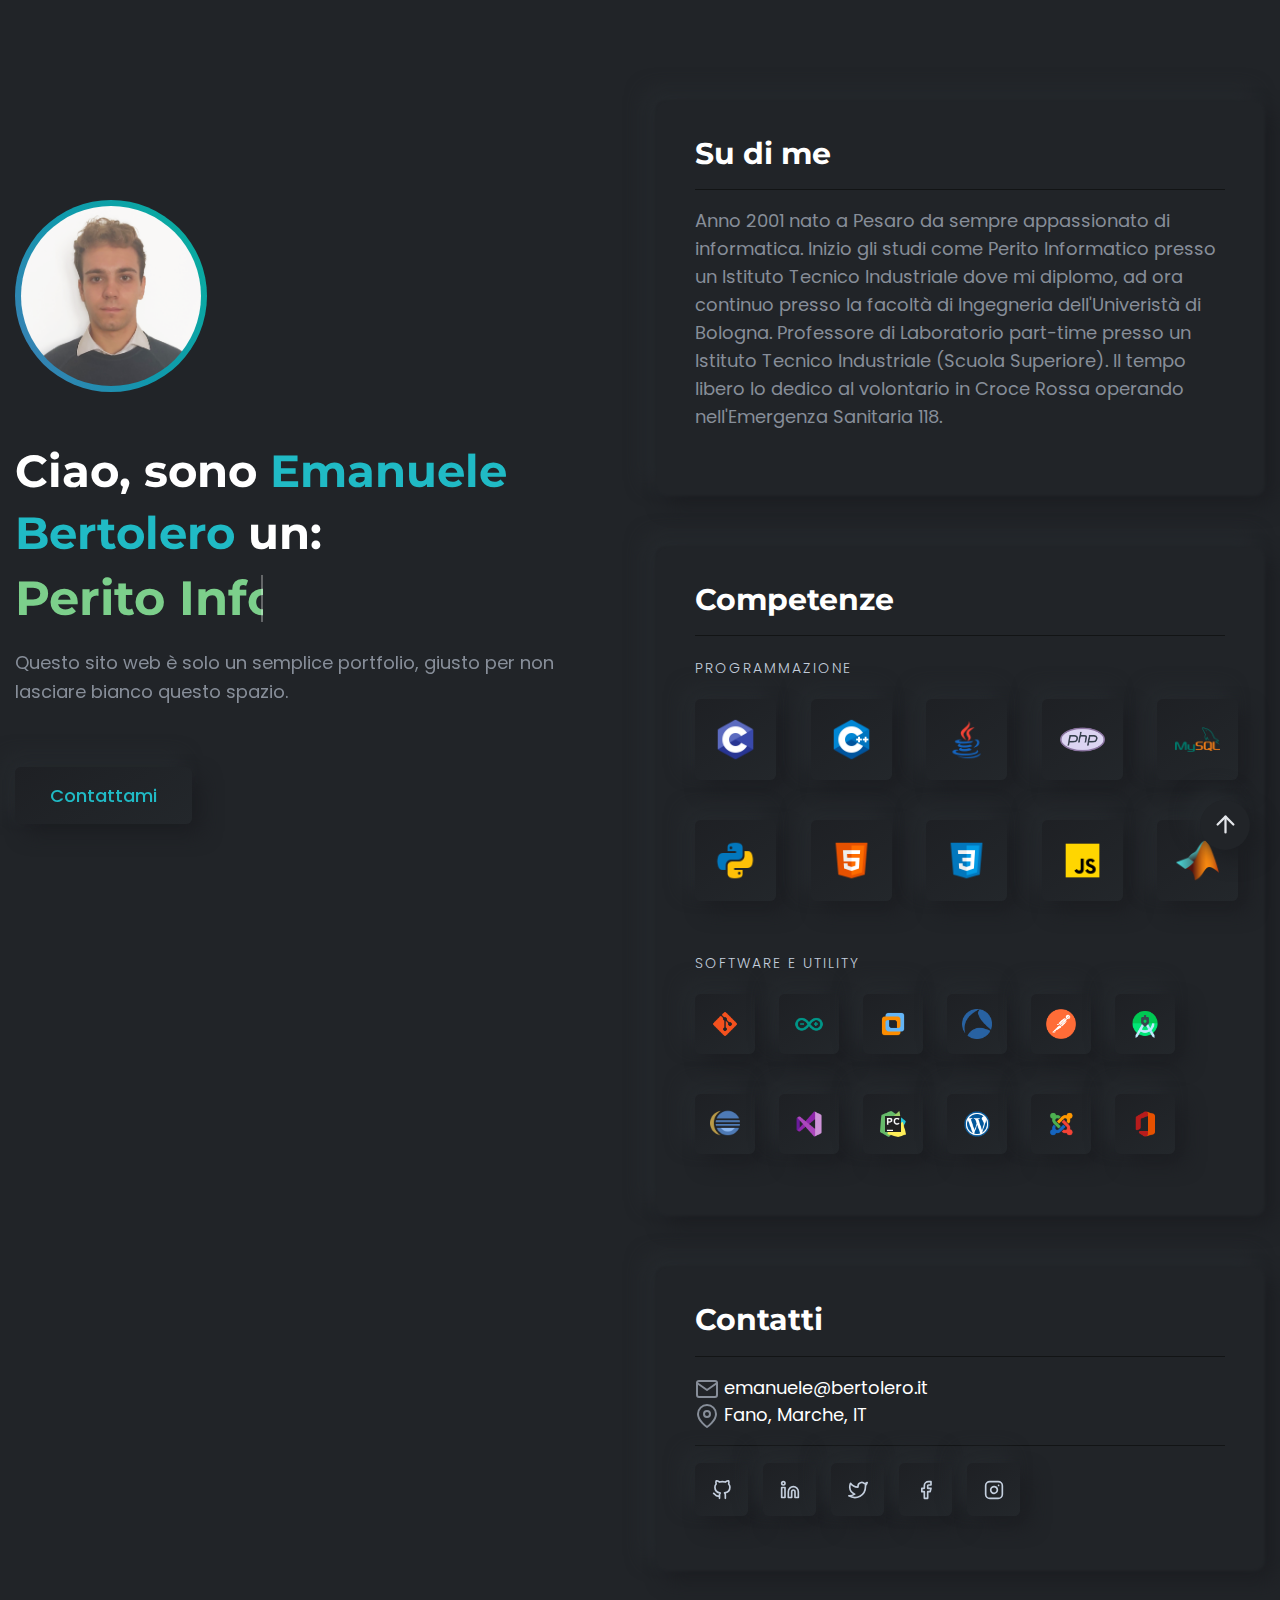
==== commit 1a8b25f5: "change bio" ====
--- a/index.html
+++ b/index.html
@@ -72,8 +72,8 @@
                                         Anno 2001 nato a Pesaro da sempre appassionato di informatica.
                                         Inizio gli studi come Perito Informatico presso un Istituto Tecnico Industriale dove mi diplomo,
                                         ad ora continuo presso la facoltà di Ingegneria dell'Univeristà di Bologna.
-                                        Mi occupo in poche ore a settimana di docenza nella scuola superiore in corsi di certificazione AICA.
-                                        Il tempo libero lo dedico al volontario in Croce Rossa a servizio delle persone.
+                                        Professore di Laboratorio part-time presso un Istituto Tecnico Industriale (Scuola Superiore).
+                                        Il tempo libero lo dedico al volontario in Croce Rossa operando nell'Emergenza Sanitaria 118.
                                     </p>
                                 </div>
                             </div>
